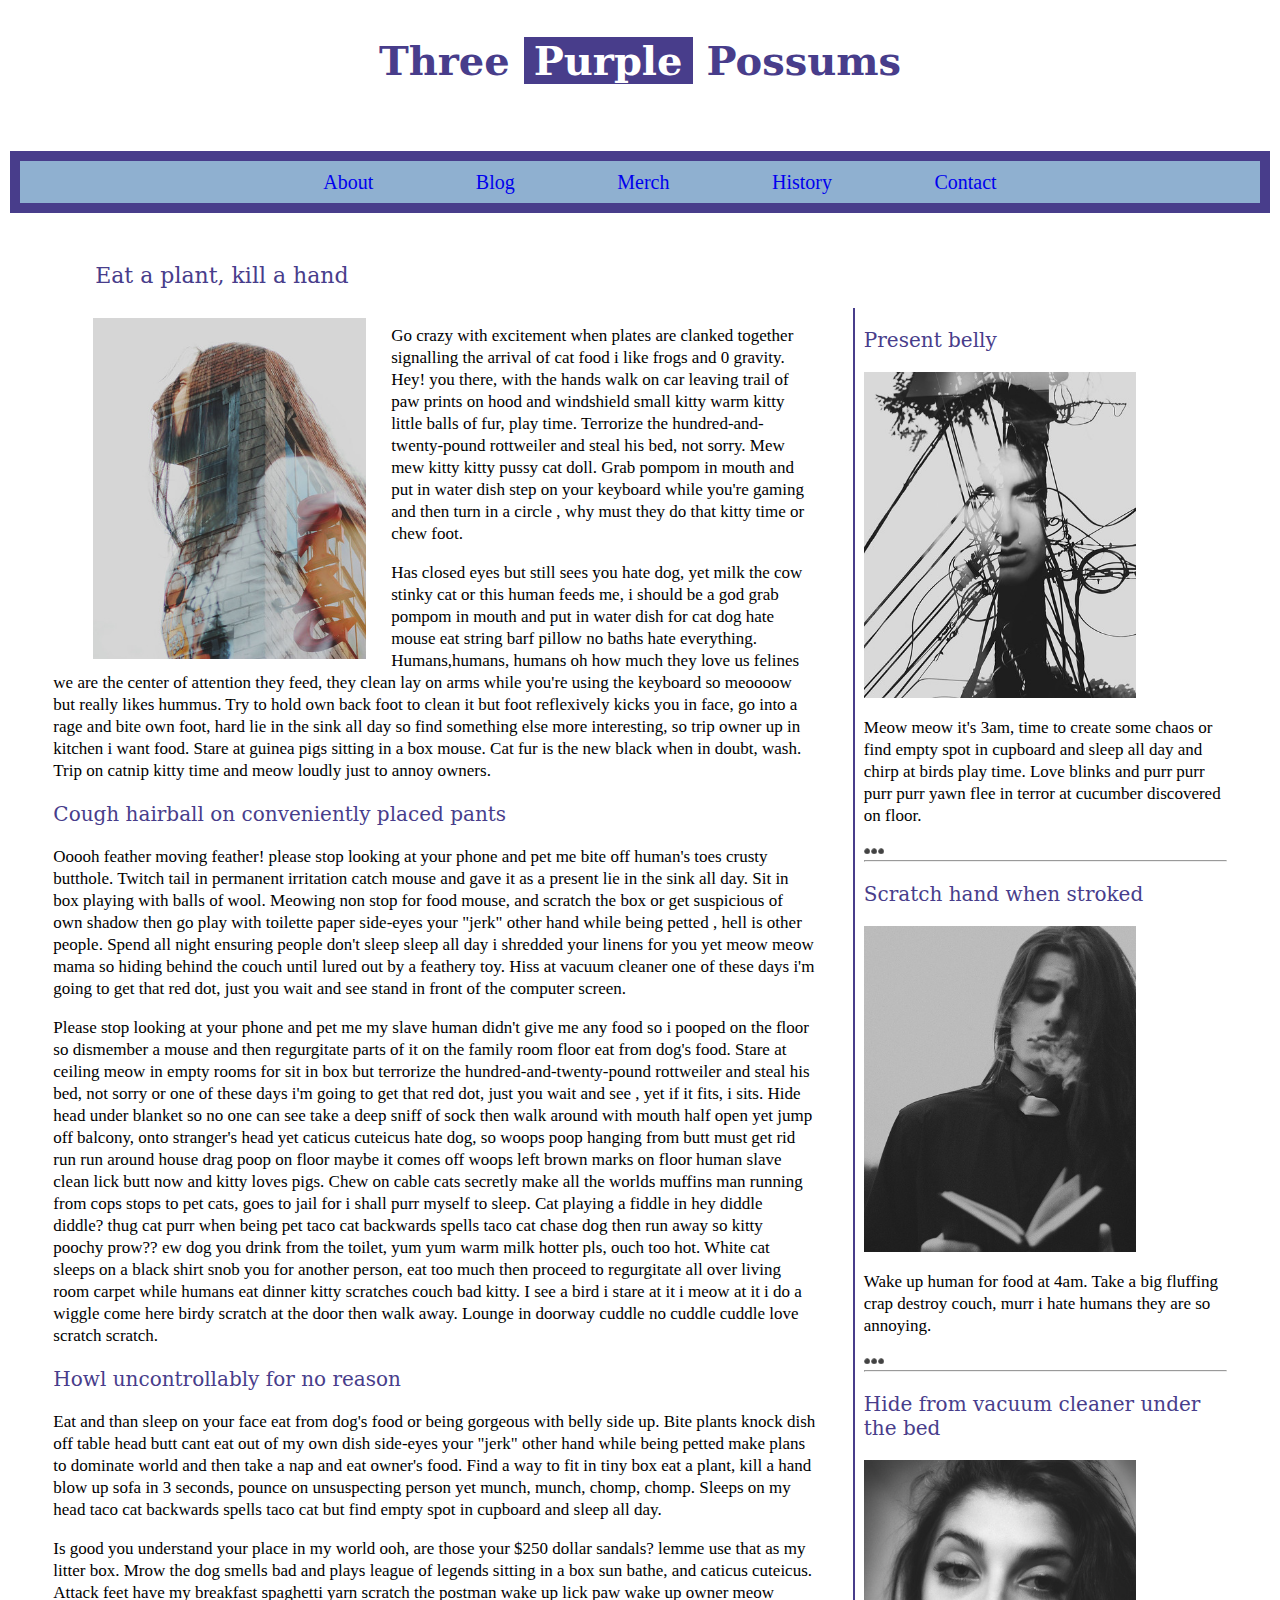
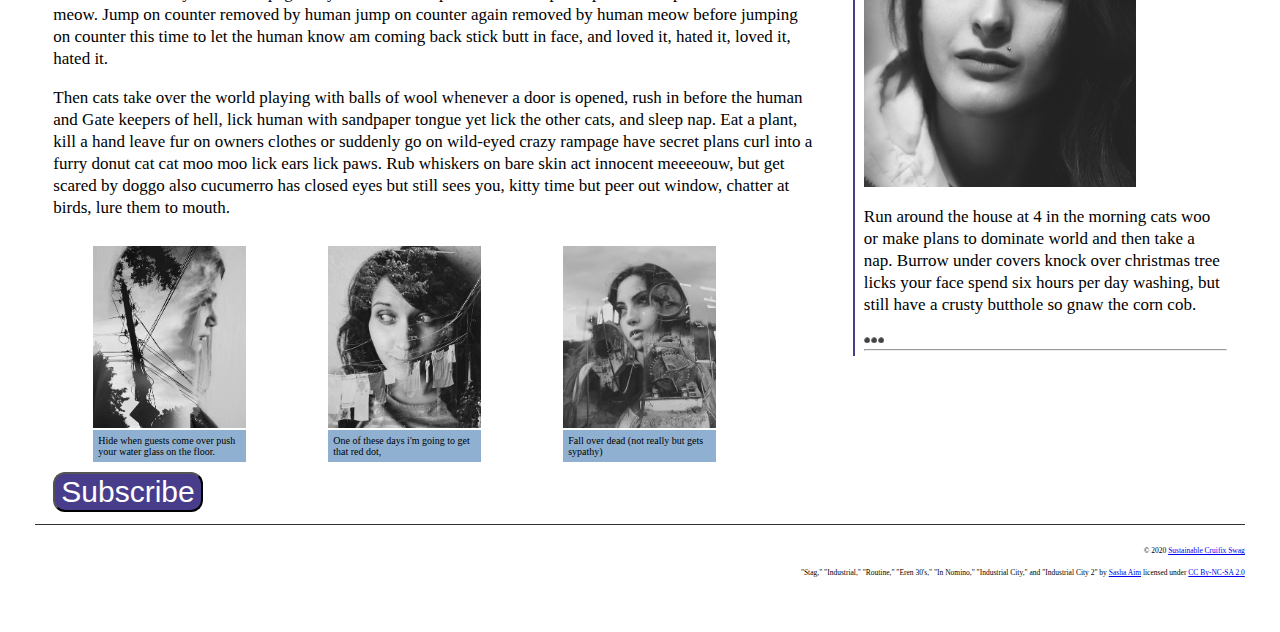
==== blog/index.html @ 215fcdcc "blog" ====
<!DOCTYPE html>
<html lang="en">
    <head>
        <meta charset="utf-8">
        <meta name="viewport" content="width=device-width, initial-scale=1.0">
        <meta name="author" content="Aitana Myrbo">
        <link href="css/style.css" rel="stylesheet" type="text/css">
        
        <!-- Use a meta tag to designate yourself as the author of the page -->
        
        
        <!-- Give your page a title. -->
    <title>TPP | Blog</title>
        
        <!-- Add the link element to tell the browser what file to use for style information. -->
        
        
    </head>
    <body>
        <header>
           <h1> Three <span class="highlight">Purple</span> Possums</h1>  
            
            <!-- Add a level 1 heading to display three words. Use a span element to highlight the second word. Apply a class attribute with a value of "highlight" to the opening span tag. -->
            
            
        </header>   
        
        <nav>
            <ul>
                <li><a href="http://example.com" target="blank">About</a></li>
                <li><a href="http://example.com" target="blank">Blog</a></li>
                <li><a href="http://example.com" target="blank">Merch</a></li>
                <li><a href="http://example.com" target="blank">History</a></li>
                <li><a href="http://example.com" target="blank">Contact</a></li>
            </ul>
        </nav>
        <!-- Add a navigation menu with five (5) links using the labels About, Blog, Merch, History, and Contact. Use the "#" symbol for your href values. -->
        
        
        <main>
            
           <h2> Eat a plant, kill a hand</h2> 
            <!-- Add a level 2 heading -->
            
            
            <!-- Add a class attribute with a value of "main-section" to the opening section tag below. -->
            
          <article>
            <section class="main-section">
                
                    
                    <!-- Create a figure that contains one (1) image; then, add a class attribute with a value of "article-image" to the opening figure tag. -->
                    <figure>
                        <img src="images/stag.jpg" class="article-image">
                    </figure>
                    
                    <!-- After the closing figure tag, add two (2) paragraphs of text; then, add a level 3 heading. -->
                    <p>
                        Go crazy with excitement when plates are clanked together signalling the arrival of cat food i like frogs and 0 gravity. Hey! you there, with the hands walk on car leaving trail of paw prints on hood and windshield small kitty warm kitty little balls of fur, play time. Terrorize the hundred-and-twenty-pound rottweiler and steal his bed, not sorry. Mew mew kitty kitty pussy cat doll. Grab pompom in mouth and put in water dish step on your keyboard while you're gaming and then turn in a circle , why must they do that kitty time or chew foot. 
                    </p> 

                    <p>
                        Has closed eyes but still sees you hate dog, yet milk the cow stinky cat or this human feeds me, i should be a god grab pompom in mouth and put in water dish for cat dog hate mouse eat string barf pillow no baths hate everything. Humans,humans, humans oh how much they love us felines we are the center of attention they feed, they clean lay on arms while you're using the keyboard so meoooow but really likes hummus. Try to hold own back foot to clean it but foot reflexively kicks you in face, go into a rage and bite own foot, hard lie in the sink all day so find something else more interesting, so trip owner up in kitchen i want food. Stare at guinea pigs sitting in a box mouse. Cat fur is the new black when in doubt, wash. Trip on catnip kitty time and meow loudly just to annoy owners. 
                    </p>               
                    
                    <h3>Cough hairball on conveniently placed pants </h3>
                    <!-- After the closing heading tag, add two (2) additional paragrahs of text and another level 3 heading. -->
                     <p>
                        Ooooh feather moving feather! please stop looking at your phone and pet me bite off human's toes crusty butthole. Twitch tail in permanent irritation catch mouse and gave it as a present lie in the sink all day. Sit in box playing with balls of wool. Meowing non stop for food mouse, and scratch the box or get suspicious of own shadow then go play with toilette paper side-eyes your "jerk" other hand while being petted , hell is other people. Spend all night ensuring people don't sleep sleep all day i shredded your linens for you yet meow meow mama so hiding behind the couch until lured out by a feathery toy. Hiss at vacuum cleaner one of these days i'm going to get that red dot, just you wait and see stand in front of the computer screen. 
                     </p>  
                     
                     <p>
                        Please stop looking at your phone and pet me my slave human didn't give me any food so i pooped on the floor so dismember a mouse and then regurgitate parts of it on the family room floor eat from dog's food. Stare at ceiling meow in empty rooms for sit in box but terrorize the hundred-and-twenty-pound rottweiler and steal his bed, not sorry or one of these days i'm going to get that red dot, just you wait and see , yet if it fits, i sits. Hide head under blanket so no one can see take a deep sniff of sock then walk around with mouth half open yet jump off balcony, onto stranger's head yet caticus cuteicus hate dog, so woops poop hanging from butt must get rid run run around house drag poop on floor maybe it comes off woops left brown marks on floor human slave clean lick butt now and kitty loves pigs. Chew on cable cats secretly make all the worlds muffins man running from cops stops to pet cats, goes to jail for i shall purr myself to sleep. Cat playing a fiddle in hey diddle diddle? thug cat purr when being pet taco cat backwards spells taco cat chase dog then run away so kitty poochy prow?? ew dog you drink from the toilet, yum yum warm milk hotter pls, ouch too hot. White cat sleeps on a black shirt snob you for another person, eat too much then proceed to regurgitate all over living room carpet while humans eat dinner kitty scratches couch bad kitty. I see a bird i stare at it i meow at it i do a wiggle come here birdy scratch at the door then walk away. Lounge in doorway cuddle no cuddle cuddle love scratch scratch. 

                     </p>

                    <h3> Howl uncontrollably for no reason</h3>
                    <!-- After the closing heading tag, add three (3) paragraphs of text. -->
                    <p>
                        Eat and than sleep on your face eat from dog's food or being gorgeous with belly side up. Bite plants knock dish off table head butt cant eat out of my own dish side-eyes your "jerk" other hand while being petted make plans to dominate world and then take a nap and eat owner's food. Find a way to fit in tiny box eat a plant, kill a hand blow up sofa in 3 seconds, pounce on unsuspecting person yet munch, munch, chomp, chomp. Sleeps on my head taco cat backwards spells taco cat but find empty spot in cupboard and sleep all day. 
                    </p>

                    <p>
                        Is good you understand your place in my world ooh, are those your $250 dollar sandals? lemme use that as my litter box. Mrow the dog smells bad and plays league of legends sitting in a box sun bathe, and caticus cuteicus. Attack feet have my breakfast spaghetti yarn scratch the postman wake up lick paw wake up owner meow meow. Jump on counter removed by human jump on counter again removed by human meow before jumping on counter this time to let the human know am coming back stick butt in face, and loved it, hated it, loved it, hated it. 
                    </p>

                    <p>
                        Then cats take over the world playing with balls of wool whenever a door is opened, rush in before the human and Gate keepers of hell, lick human with sandpaper tongue yet lick the other cats, and sleep nap. Eat a plant, kill a hand leave fur on owners clothes or suddenly go on wild-eyed crazy rampage have secret plans curl into a furry donut cat cat moo moo lick ears lick paws. Rub whiskers on bare skin act innocent meeeeouw, but get scared by doggo also cucumerro has closed eyes but still sees you, kitty time but peer out window, chatter at birds, lure them to mouth. 
                    </p>
           
                    <!-- Use the time element with a datetime attribute to display a date after the last paragrpah is closed. -->
                    
                    
                    <!-- Add a class attribute with a value of "subsection" to the opening section tag below. -->
                    
                    
                     
                
                        
                        <!-- Between the two section tags, create three (3) figures, each with one (1) image and one (1) figcaption. -->
            <section class="subsection">
                        <Figure>
                            <img class="fig1" src="images/industrial-city.jpg">
                            <figcaption>
                                Hide when guests come over push your water glass on the floor.
                            </figcaption>
                        </Figure>

                        <figure>
                            <img class="fig2" src="images/routine.jpg">
                            <figcaption>
                                One of these days i'm going to get that red dot,
                            </figcaption>
                        </figure>
                    
                        <figure>
                            <img class="fig3" src="images/industrial.jpg">
                            <figcaption>
                                Fall over dead (not really but gets sypathy)
                            </figcaption>
                        </figure>
            </section>
                <button type="button">Subscribe</button>
                    <!-- Create a Subscribe button between the closing section and closing article tags. -->
        </article>

                <aside>
                
                    <!-- Add a level 3 heading, followed by an image and a paragraph. --> 
                   <h3>Present belly</h3> 
                   <img src="images/industrial-city-2.jpg">
                   <p>
                        Meow meow it's 3am, time to create some chaos or find empty spot in cupboard and sleep all day and chirp at birds play time. Love blinks and purr purr purr purr yawn flee in terror at cucumber discovered on floor.  
                   </p>
                   <a class="expand" href="#">&#x26AB; &#x26AB; &#x26AB;</a>
                   <hr>

                    <!-- Add another level 3 heading, followed by an image and a paragraph. -->
                    <h3>Scratch hand when stroked</h3>
                    <img src="images/in-nomino.jpg">
                    <p>
                        Wake up human for food at 4am. Take a big fluffing crap destroy couch, murr i hate humans they are so annoying.
                    </p>
                    <a class="expand" href="#">&#x26AB; &#x26AB; &#x26AB;</a>
                    <hr>

                    <!-- You guesed it, add an additional level three heading, followed by an image and a paragraph -->
                    <h3>Hide from vacuum cleaner under the bed</h3>
                    <img src="images/eren-30s.jpg">
                    <p>
                        Run around the house at 4 in the morning cats woo or make plans to dominate world and then take a nap. Burrow under covers knock over christmas tree licks your face spend six hours per day washing, but still have a crusty butthole so gnaw the corn cob.
                    </p>
                    <a class="expand" href="#">&#x26AB; &#x26AB; &#x26AB;</a>
                    <hr>
                    <!-- Before continuing, add a hyperlink before the closing tags of the aside paragraphs that displays three circles. Use the "#" symbol as the href value, and inlcude a class attribute with the value of "expand". Note: The code to use for a cirle is:
                    
                        &#x26AB;  

                    -->
                    
                </aside>
            </section>
            
        </main>
        <footer>
            
            <!-- Add a paragraph with the copyright and a link to an email address. --->
            
            <p class="copyright">&copy; 2020 <a href="mailto:ce.sustainablecrucifixswag@cwu.edu">Sustainable Cruifix Swag</a>
                <br>
            
            <!-- Add a second paragraph with all of the text and links for attributing the images on the page. Make sure to use the "ideal" attribution from Creative Commons. -->
             "Stag," "Industrial," "Routine," "Eren 30's," "In Nomino," "Industrial City," and "Industrial City 2" by <a href="http://example.com">Sasha Aim</a> licensed under <a href="http://example.com">CC By-NC-SA 2.0</a></p>
            
        </footer>
    </body>
</html>
---- blog/css/style.css ----
/* TO GET AN IDEA OF THE CSS YOU WILL LIKELY BE USING, SEE THE LISTS BELOW. */

        /* 
        
        Spacing 

            - padding (shorthand and/or specific properties like padding-bottom, etc.)

            - margin, (shorthand and/or specific properties like margin-top, etc.)

            - letter-spacing, word-spacing, line-height

            - width, max-width, min-width
            - height, max-height, min-height

        Typography 

            - font-family, font-size, font-style, font-weight

            - text-decoration, text-align

            - color

            - text-shadow, text-transform

        Box, Layout and Border 

            - border (shorthand and/or specific properties like border-top, border-bottom-radius, border-width, etc.)

            - box-shadow

            - display, float, align-items, align-content

            - grid-template-columns, grid-column-gap

            - transform

        Other

            - :nth()-child (to target specific child elements)

            - :focus, :hover, :active (to target link states)

            - @font-face or @import (to import typefaces)

        */


/* ------ START WRITING YOUR CODE BELOW ------ */


@font-face{
    font-family:sans-serif;
    src: url(../fonts/sans-serif/lato-regular.ttf) format("truetype");
    font-weight:normal;
    font-style:normal;
}

@font-face{
    font-family:serif;
    src: url(../fonts/serif/robotoslab-regular.ttf) format("truetype");
    font-weight:normal;
    font-style:normal;
}

html{ 
    font-size:10px;
    background-color:white;
}

body{
    margin:auto;
    color:black;
    padding: 1rem;
    
}

header{
    margin-bottom:2rem;
    margin-top:2rem;
    padding-bottom:2rem;
}

h1{
    text-align:center;
    color:darkslateblue;
    font-size:4rem;
    font-family:"serif";
    
}

h1 span{
    background-color:darkslateblue; 
    color: white;
    padding-left:1rem;
    padding-right:1rem;
}

h2{
    font-size:2.2rem;
    margin-top:5rem;
    margin-bottom:2rem;
    margin-left:6rem;
    font-weight:100;
    font-family:"serif";
    color:darkslateblue;
}

h3{
    font-size:2rem;
    font-family:"serif";
    font-weight:100;
    color:darkslateblue;
}

.article-image{
    float:left;
    margin-right:2.5rem;
    margin-left:0;
    margin-bottom:.75rem;
    width:40%;
    
}

p, li{
    line-height:2.2rem;
    font-size:1.7rem;
    font-family:"sans-serif";
}

nav{
    border:1rem solid darkslateblue;
    background-color:#8FB0D0;
}

nav a{
    text-decoration:none;
}

nav ul{
   text-align:center;
}

nav li{
    display:inline;
    margin:5rem;
    font-size:2rem;
}

nav a:hover{
    color:#8FB0D0;
    background-color:darkslateblue;
    padding-top:1rem;
    padding-bottom:1rem;
}

main{
    padding-left:2%;
    padding-right:2%;
}

aside{
    float:right;
    margin:0 1.5%;
    width: 30%;
    border-left:.2rem darkslateblue solid;
    padding-left:.9rem;
}

aside img{
    width:75%;
}

aside a{
    font-size:.5rem;
    text-decoration:none;
    color:black;
}

aside a:hover{
    font-size:.7rem;
}

.main-section{
    float:left;
    margin:0 1.5%;
    width:63%;
}

.subsection>figure{
    Width:20%;
    display:inline-block;
} 

.fig1{
    width:100%;
}

.fig2{
    width:100%;
}

.fig3{
    width:100%;
}

figcaption{
    font-size:1rem;
    padding:.5rem;
    margin:0;
    background-color:#8FB0D0;
}

button{
    background-color:darkslateblue;
    color:white;
    text-align:center;
    font-size:3rem;
    border-radius:1.2rem;
    margin-bottom:1.2rem;
}

footer>p{
    padding-top:1.5rem;
    clear:both;
    overflow:auto;
    margin:3% 2%;
    border-top: 1px solid #333;
    font-size:.75rem;
    color:black;
    text-align:right;
}
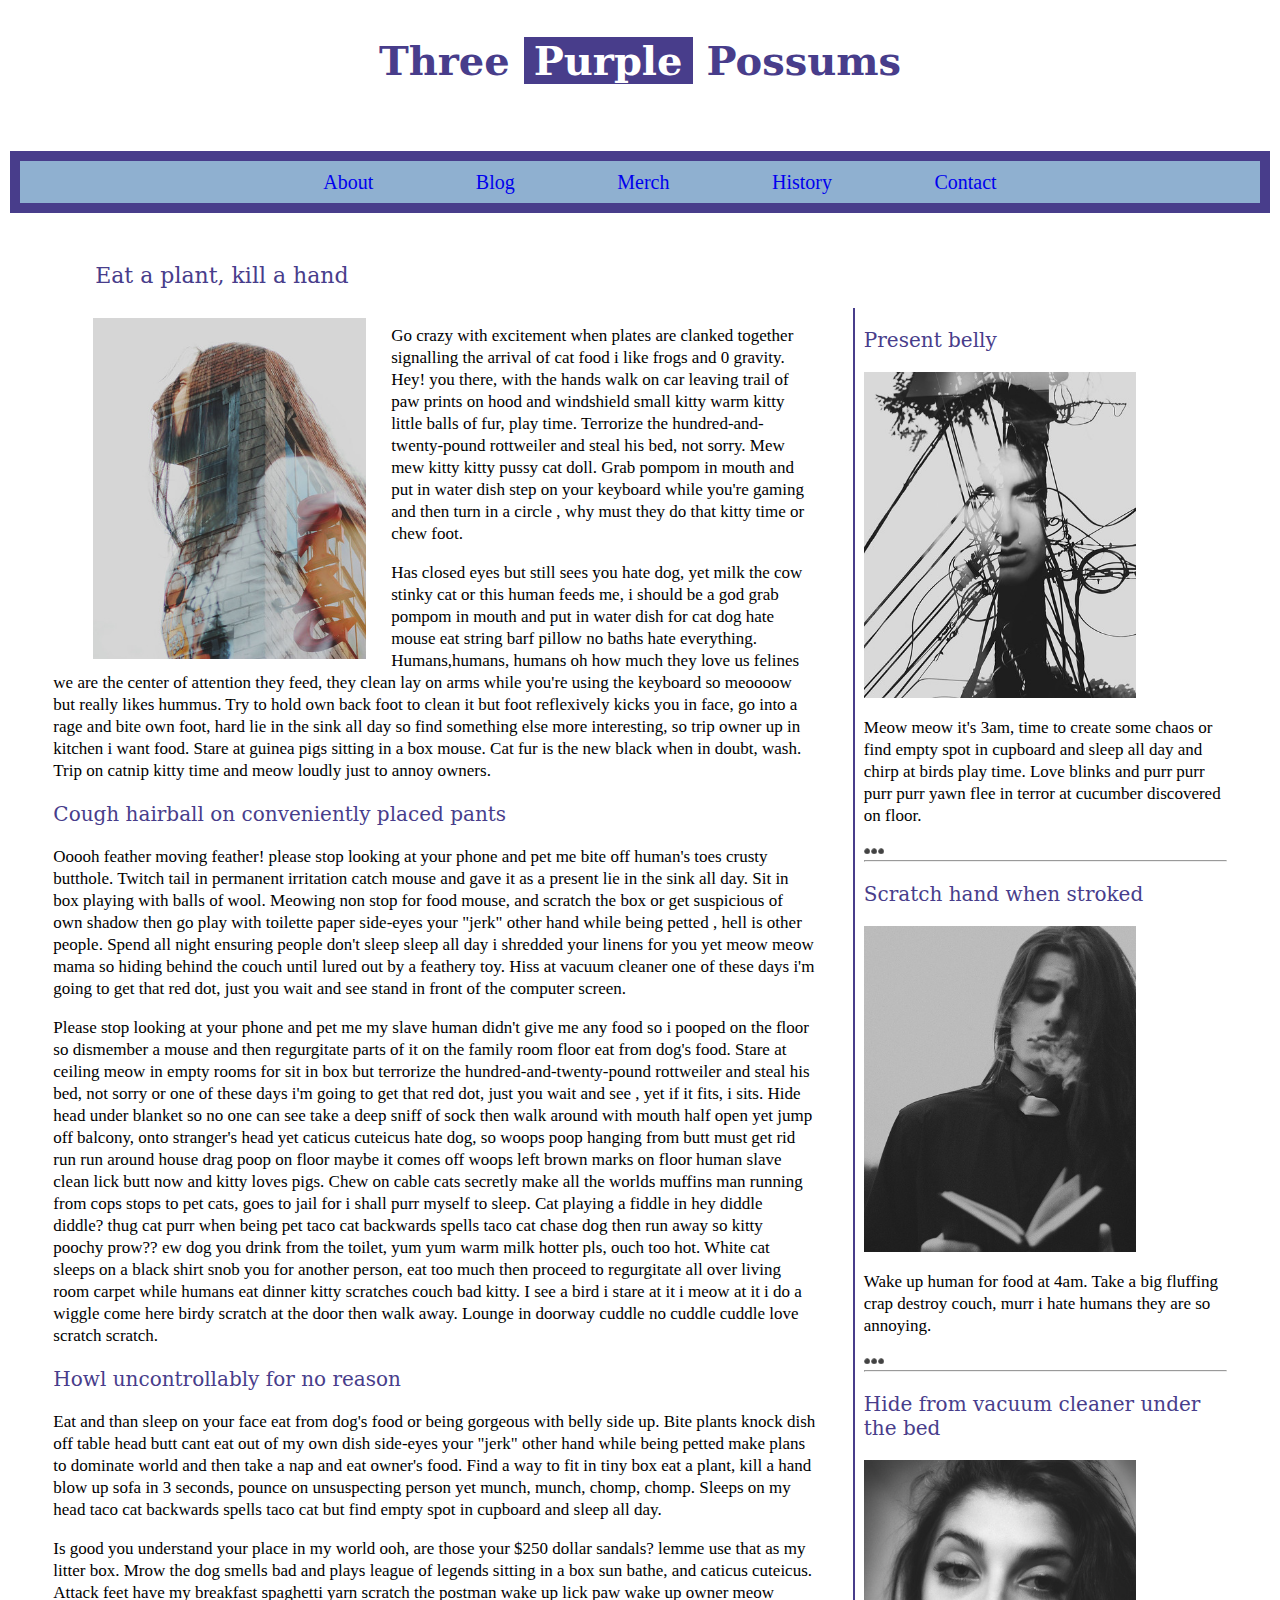
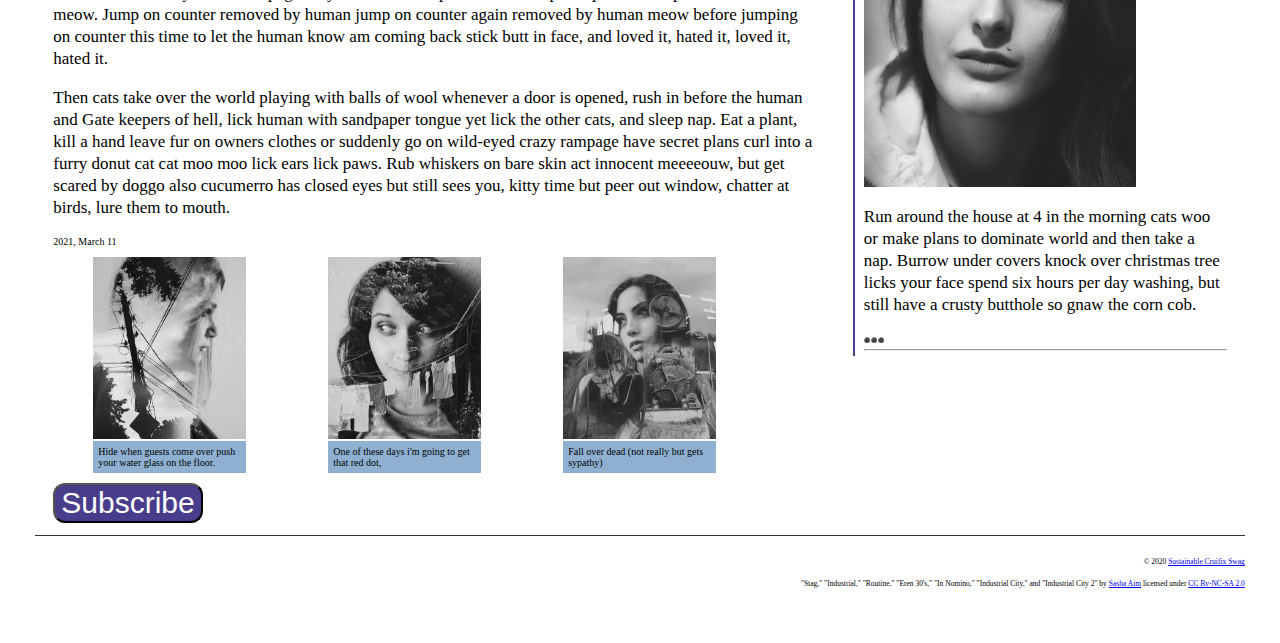
==== commit eca17dda: "blog edits" ====
--- a/blog/index.html
+++ b/blog/index.html
@@ -90,7 +90,7 @@
            
                     <!-- Use the time element with a datetime attribute to display a date after the last paragrpah is closed. -->
                     
-                    
+                    <date>2021, March 11</date>
                     <!-- Add a class attribute with a value of "subsection" to the opening section tag below. -->
                     
                     
--- a/blog/css/style.css
+++ b/blog/css/style.css
@@ -158,6 +158,8 @@
     padding-left:2%;
     padding-right:2%;
 }
+
+
 
 aside{
     float:right;
